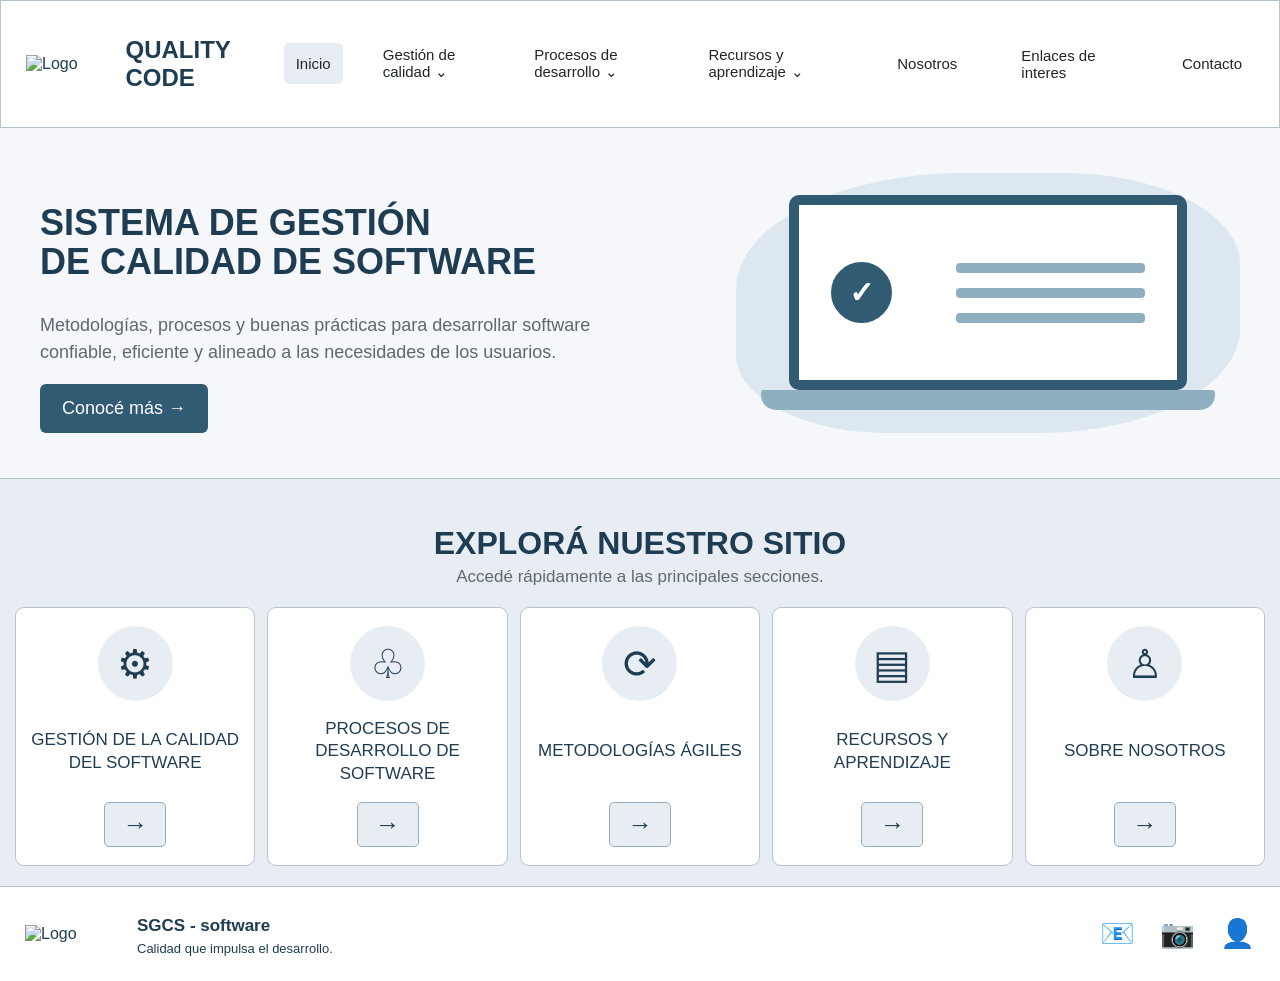
==== index.html @ 4f24be13 "subiendo" ====
<!DOCTYPE html>
<html lang="es">
<head>
    <meta charset="UTF-8">
    <meta name="viewport" content="width=device-width, initial-scale=1.0">
    <title>quality code</title>
    <link rel="stylesheet" href="estilos.css">
</head>
<body>



    <!-- MENU PRINCIPAL -->
    <header>
        <div class="logo">
            <img src="c:\Users\Usuario\Desktop\Enzo Funes(materias)\TEORIA\Sistemas de Gestion de Software\ChatGPT Image 26 ago 2026, 04_47_25 p.m..png" alt="Logo" class="imagen-personalizada">
            <h2>QUALITY CODE</h2>
        </div>

        <nav>
            <a href="index.html" class="activo">Inicio</a>

            <details>
                <summary>Gestión de calidad</summary>
                <a href="fundamentos.html">Fundamentos</a>
                <a href="tecnicas.html">Técnicas</a>
                <a href="herramientas.html">Herramientas de calidad</a>
            </details>

            <details>
                <summary>Procesos de desarrollo</summary>
                <a href="modelos.html">Modelos tradicionales</a>
                <a href="ilustraciones.html" class="activo">Ilustraciones tradicionales</a>
            </details>

            <details>
                <summary>Recursos y aprendizaje</summary>
                <a href="recursos.html">Recursos</a>
            </details>

            <a href="nosotros.html">Nosotros</a>
            <a href="enlacesdeinteres.html">Enlaces de interes</a>
            <a href="contacto.html">Contacto</a>
        </nav>
    </header>





    <!-- PRESENTACION -->
    <section class="principal">

        <div class="texto">
            <h1>SISTEMA DE GESTIÓN<br>
                DE CALIDAD DE SOFTWARE</h1>

            <p>
                Metodologías, procesos y buenas prácticas para
                desarrollar software confiable, eficiente y alineado
                a las necesidades de los usuarios.
            </p>

            <a href="#accesos" class="boton">Conocé más →</a>
        </div>

        <div class="computadora">
            <div class="pantalla">
                <div class="circulo">✓</div>
                <div class="lineas">
                    <span></span>
                    <span></span>
                    <span></span>
                </div>
            </div>
            <div class="base"></div>
        </div>

    </section>





    <!-- ACCESOS RAPIDOS O TARJETAS DE EXPLORA NUESTRO SITIO -->
    <section class="accesos" id="accesos">

        <h2>EXPLORÁ NUESTRO SITIO</h2>
        <p>Accedé rápidamente a las principales secciones.</p>

        <div class="tarjetas">

            <div class="tarjeta">
                <div class="icono">⚙</div>
                <h3>GESTIÓN DE LA CALIDAD DEL SOFTWARE</h3>
                <a href="#">→</a>
            </div>

            <div class="tarjeta">
                <div class="icono">♧</div>
                <h3>PROCESOS DE DESARROLLO DE SOFTWARE</h3>
                <a href="#">→</a>
            </div>

            <div class="tarjeta">
                <div class="icono">⟳</div>
                <h3>METODOLOGÍAS ÁGILES</h3>
                <a href="#">→</a>
            </div>

            <div class="tarjeta">
                <div class="icono">▤</div>
                <h3>RECURSOS Y APRENDIZAJE</h3>
                <a href="#">→</a>
            </div>

            <div class="tarjeta" id="nosotros">
                <div class="icono">♙</div>
                <h3>SOBRE NOSOTROS</h3>
                <a href="#">→</a>
            </div>

        </div>
    </section>





    <!-- PIE DE PAGINA -->
    <footer id="contacto">
        <div class="logo">
            <img src="c:\Users\Usuario\Desktop\Enzo Funes(materias)\TEORIA\Sistemas de Gestion de Software\ChatGPT Image 26 ago 2026, 04_47_25 p.m..png" alt="Logo" class="imagen-personalizada">
            <div>
                <h3>SGCS - software</h3>
                <p>Calidad que impulsa el desarrollo.</p>
            </div>
        </div>

        <div class="redes">
            <a href="qualitycode@gmail.com">📧</a>
            <a href="https://www.instagram.com/">📷</a>
            <a href="#nosotros">👤</a>
        </div>

    </footer>

</body>
</html>
---- estilos.css ----
/* COLORES GENERALES */
body {
    margin: 0;
    background-color: #F5F7FA;
    color: #20262B;
    font-family: Arial, sans-serif;
}





/* MENU PRINCIPAL */
header {
    background-color: white;
    border: 1px solid #B8C4CD;
    padding: 15px 25px;
    display: flex;
    align-items: center;
    justify-content: space-between;
}





/* LOGO V DE LA COMPU Y ARRIBA A LA IZQUIERDA */
.logo {
    display: flex;
    align-items: center;
    gap: 12px;
    color: #1F3D52;
}

.circulo {
    width: 45px;
    height: 45px;
    border: 3px solid #315A73;
    border-radius: 50%;
    display: flex;
    align-items: center;
    justify-content: center;
    font-size: 30px;
    font-weight: bold;
}





/* ENLACES DEL MENU */
nav {
    display: flex;
    align-items: center;
    gap: 40px;
}

nav a,
nav summary {
    color: #20262B;
    text-decoration: none;
    cursor: pointer;
    font-size: 15px;
  }

nav > a {
    padding: 12px;
}

nav .activo {
    background-color: #E8EDF3;
    border-radius: 5px;
}

details {
    position: relative;
}

summary {
    list-style: none;
}

summary::-webkit-details-marker {
    display: none;
}

summary::after {
    content: "⌄";
    margin-left: 5px;
}
details a {
    display: block;
    padding: 10px;
    background-color: white;
    border: 1px solid #B8C4CD;
}

details[open] {
    background-color: white;
}

details a:hover,
nav a:hover {
    background-color: #E8EDF3;
}






/* PRESENTACION PRINCIPAL */
.principal {
    display: flex;
    align-items: center;
    justify-content: space-between;
    gap: 30px;
    padding: 45px 40px;
    background-color: #F5F7FA;
    border-bottom: 1px solid #B8C4CD;
}

.texto {
    width: 50%;
}

.texto h1 {
    color: #1F3D52;
    font-size: 36px;
    line-height: 1.1;
}

.texto p {
    color: #5F6870;
    font-size: 18px;
    line-height: 1.5;
}

.boton {
    display: inline-block;
    background-color: #315A73;
    color: white;
    padding: 14px 22px;
    border-radius: 6px;
    text-decoration: none;
    font-size: 18px;
}

.boton:hover {
    background-color: #1F3D52;
}





/* DIBUJO DE LA COMPUTADORA PARA TODAS LAS PAGINAS*/
.computadora {
    width: 42%;
    height: 260px;
    background-color: #DCE7F0;
    border-radius: 45% 35% 40% 30%;
    display: flex;
    flex-direction: column;
    align-items: center;
    justify-content: center;
}

.pantalla {
    width: 75%;
    height: 175px;
    background-color: white;
    border: 10px solid #315A73;
    border-radius: 10px;
    display: flex;
    align-items: center;
    justify-content: space-around;
}

.pantalla .circulo {
    background-color: #315A73;
    color: white;
    width: 55px;
    height: 55px;
}

.lineas {
    width: 50%;
}

.lineas span {
    display: block;
    height: 10px;
    background-color: #8FAFC1;
    margin: 15px 0;
    border-radius: 4px;
}

.base {
    width: 90%;
    height: 20px;
    background-color: #8FAFC1;
    border-radius: 3px 3px 15px 15px;
}





/* ACCESOS RAPIDOS */
.accesos {
    background-color: #E8EDF3;
    padding: 20px 15px;
    text-align: center;
}

.accesos h2 {
    color: #1F3D52;
    font-size: 32px;
    margin-bottom: 5px;
}

.accesos > p {
    color: #5F6870;
    font-size: 17px;
    margin-top: 0;
    margin-bottom: 20px;
}





/* TARJETAS */
.tarjetas {
    display: grid;
    grid-template-columns: repeat(5, 1fr);
    gap: 12px;
}

.tarjeta {
    background-color: white;
    border: 1px solid #B8C4CD;
    border-radius: 9px;
    padding: 18px 10px;
    min-height: 220px;
    display: flex;
    flex-direction: column;
    align-items: center;
    justify-content: space-between;
}

.icono {
    width: 75px;
    height: 75px;
    background-color: #E8EDF3;
    color: #1F3D52;
    border-radius: 50%;
    display: flex;
    align-items: center;
    justify-content: center;
    font-size: 40px;
}

.tarjeta h3 {
    color: #1F3D52;
    font-size: 17px;
    font-weight: normal;
    line-height: 1.3;
}

.tarjeta a {
    width: 60px;
    padding: 7px 0;
    background-color: #E8EDF3;
    border: 1px solid #8FAFC1;
    border-radius: 5px;
    color: #1F3D52;
    font-size: 25px;
    text-decoration: none;
}

.tarjeta a:hover {
    background-color: #D3E1EB;
}





/* PIE DE PAGINA */
footer {
    background-color: white;
    border-top: 1px solid #B8C4CD;
    padding: 12px 25px;
    display: flex;
    align-items: center;
    justify-content: space-between;
}

footer h3 {
    margin-bottom: 5px;
    font-size: 17px;
}

footer p {
    margin-top: 0;
    font-size: 13px;
}

.redes {
    display: flex;
    gap: 25px;
}

.redes a {
    color: #1F3D52;
    font-size: 28px;
    text-decoration: none;
}

















/* PAGINA DE FUNDAMENTOS */

.fundamentos-principal {
    display: flex;
    align-items: center;
    justify-content: space-between;
    gap: 30px;
    padding: 15px 40px 25px;
    background-color: #F5F7FA;
}

.fundamentos-texto {
    width: 55%;
}

.ruta {
    color: #5F6870;
    font-size: 14px;
}

.ruta a {
    color: #1F3D52;
    text-decoration: none;
}

.fundamentos-texto h1 {
    color: #1F3D52;
    font-size: 38px;
    line-height: 1.1;
    margin-bottom: 10px;
}

.fundamentos-texto > p:last-child {
    font-size: 17px;
    line-height: 1.5;
    color: #20262B;
}





/* SECCIONES */

.seccion-fundamentos {
    padding: 10px 35px;
}

.titulo-seccion {
    color: #1F3D52;
    font-size: 23px;
    border-bottom: 1px solid #B8C4CD;
    padding-bottom: 7px;
    margin-bottom: 12px;
}





/* CONCEPTOS CLAVE */

.conceptos {
    display: grid;
    grid-template-columns: repeat(4, 1fr) 2fr;
    gap: 10px;
}

.concepto {
    background-color: white;
    border: 1px solid #B8C4CD;
    border-radius: 8px;
    padding: 10px;
    text-align: center;
}

.icono-fundamento {
    width: 65px;
    height: 65px;
    background-color: #E8EDF3;
    color: #315A73;
    border-radius: 50%;
    margin: 0 auto 8px;
    display: flex;
    align-items: center;
    justify-content: center;
    font-size: 38px;
}

.concepto h3,
.importancia h3 {
    color: #1F3D52;
    font-size: 16px;
    margin: 5px 0;
}

.concepto p,
.importancia p {
    color: #20262B;
    font-size: 14px;
    line-height: 1.4;
    margin-bottom: 5px;
}

.importancia {
    background-color: #E8EDF3;
    border: 1px solid #B8C4CD;
    border-radius: 8px;
    padding: 15px;
    display: flex;
    align-items: center;
    gap: 15px;
}

.bombilla {
    color: #315A73;
    font-size: 55px;
}





/* NORMAS PRINCIPALES */

.normas {
    display: grid;
    grid-template-columns: 1fr 1fr;
    gap: 12px;
}

.norma {
    background-color: white;
    border: 1px solid #B8C4CD;
    border-radius: 8px;
    padding: 15px;
    display: flex;
    align-items: flex-start;
    gap: 15px;
}

.icono-documento {
    min-width: 70px;
    height: 70px;
    background-color: #E8EDF3;
    border-radius: 50%;
    color: #315A73;
    display: flex;
    align-items: center;
    justify-content: center;
    font-size: 45px;
}

.contenido-norma {
    flex: 1;
}

.contenido-norma h3 {
    display: inline-block;
    color: #1F3D52;
    font-size: 22px;
    margin: 0 10px 5px 0;
}

.etiqueta {
    background-color: #E8EDF3;
    color: #1F3D52;
    padding: 5px 8px;
    border-radius: 5px;
    font-size: 11px;
}

.contenido-norma p {
    color: #5F6870;
    font-size: 14px;
    line-height: 1.4;
}

.contenido-norma h4 {
    color: #1F3D52;
    font-size: 13px;
    margin-bottom: 8px;
}

.caracteristicas {
    display: grid;
    grid-template-columns: repeat(3, 1fr);
    gap: 7px;
}

.caracteristicas span {
    background-color: #E8EDF3;
    border: 1px solid #B8C4CD;
    border-radius: 5px;
    padding: 8px 4px;
    text-align: center;
    font-size: 12px;
}





/* BENEFICIOS */

.beneficios {
    display: grid;
    grid-template-columns: repeat(4, 1fr);
    gap: 15px;
    padding: 5px 0 15px;
}

.beneficio {
    display: flex;
    align-items: center;
    gap: 12px;
    border-right: 1px solid #B8C4CD;
    padding-right: 10px;
}

.icono-beneficio {
    min-width: 60px;
    height: 60px;
    background-color: #E8EDF3;
    color: #315A73;
    border-radius: 50%;
    display: flex;
    align-items: center;
    justify-content: center;
    font-size: 35px;
}

.beneficio h3 {
    color: #1F3D52;
    font-size: 14px;
    margin: 0 0 5px;
}

.beneficio p {
    color: #5F6870;
    font-size: 13px;
    line-height: 1.4;
    margin: 0;
}















/* PAGINA DE TECNICAS */

.tecnicas-principal {
    display: flex;
    align-items: center;
    justify-content: space-between;
    gap: 25px;
    padding: 15px 40px 25px;
    background-color: #F5F7FA;
    border-bottom: 1px solid #B8C4CD;
}

.tecnicas-texto {
    width: 52%;
}

.tecnicas-texto h1 {
    color: #1F3D52;
    font-size: 36px;
    line-height: 1.1;
    margin-bottom: 10px;
}

.tecnicas-texto > p:last-child {
    color: #5F6870;
    font-size: 18px;
    line-height: 1.4;
}

.tecnicas-principal .computadora {
    width: 42%;
}





/* SECCIONES DE TECNICAS */

.seccion-tecnicas {
    padding: 10px 35px;
    background-color: #F5F7FA;
}

.seccion-tecnicas .titulo-seccion {
    color: #1F3D52;
    font-size: 26px;
    border-bottom: 1px solid #B8C4CD;
    padding-bottom: 8px;
    margin-bottom: 12px;
}





/* TARJETAS DE PRUEBAS */

.tarjetas-tecnicas {
    display: grid;
    grid-template-columns: repeat(4, 1fr);
    gap: 15px;
}

.tarjeta-tecnica {
    position: relative;
    background-color: #FFFFFF;
    border: 1px solid #B8C4CD;
    border-radius: 9px;
    padding: 15px;
    min-height: 185px;
    text-align: center;
    display: flex;
    flex-direction: column;
    align-items: center;
    justify-content: center;
}

.icono-tecnica {
    width: 75px;
    height: 75px;
    border-radius: 50%;
    background-color: #E8EDF3;
    color: #315A73;
    display: flex;
    align-items: center;
    justify-content: center;
    font-size: 42px;
    font-weight: bold;
    margin-bottom: 8px;
}

.tarjeta-tecnica h3 {
    color: #1F3D52;
    font-size: 19px;
    margin: 5px 0 8px;
}

.tarjeta-tecnica p {
    color: #5F6870;
    font-size: 16px;
    line-height: 1.4;
    margin: 0;
}






















/* PAGINA DE HERRAMIENTAS */

.herramientas-principal {
    display: flex;
    align-items: center;
    justify-content: space-between;
    gap: 25px;
    padding: 15px 40px 25px;
    background-color: #F5F7FA;
    border-bottom: 1px solid #B8C4CD;
}

.herramientas-texto {
    width: 52%;
}

.herramientas-texto h1 {
    color: #1F3D52;
    font-size: 36px;
    line-height: 1.1;
    margin-bottom: 10px;
}

.herramientas-texto > p:last-child {
    color: #5F6870;
    font-size: 18px;
    line-height: 1.4;
}





/* COMPUTADORA */

.herramientas-principal .computadora {
    width: 42%;
}





/* SECCIONES */

.seccion-herramientas {
    padding: 10px 35px;
    background-color: #F5F7FA;
}

.seccion-herramientas .titulo-seccion {
    color: #1F3D52;
    font-size: 25px;
    border-bottom: 1px solid #8FAFC1;
    padding-bottom: 8px;
    margin-bottom: 12px;
}





/* TARJETAS PRINCIPALES */

.tarjetas-herramientas {
    display: grid;
    grid-template-columns: repeat(4, 1fr);
    gap: 15px;
}

.tarjeta-herramienta {
    background-color: white;
    border: 1px solid #B8C4CD;
    border-radius: 9px;
    padding: 10px 14px;
    min-height: 280px;
    text-align: center;
    display: flex;
    flex-direction: column;
    align-items: center;
}

.icono-herramienta {
    width: 80px;
    height: 80px;
    background-color: #E8EDF3;
    border: 1px solid #B8C4CD;
    border-radius: 50%;
    color: #315A73;
    display: flex;
    align-items: center;
    justify-content: center;
    font-size: 38px;
    margin-bottom: 8px;
}

.tarjeta-herramienta h3 {
    color: #1F3D52;
    font-size: 18px;
    margin: 5px 0;
}

.tarjeta-herramienta p {
    color: #5F6870;
    font-size: 16px;
    line-height: 1.4;
    margin: 5px 0 10px;
}

.ejemplo {
    background-color: #E8EDF3;
    border: 1px solid #B8C4CD;
    border-radius: 8px;
    padding: 10px;
    color: #5F6870;
    font-size: 14px;
    margin-top: auto;
    width: 90%;
}





/* OTRAS HERRAMIENTAS */

.otras-herramientas {
    display: grid;
    grid-template-columns: repeat(4, 1fr);
    gap: 15px;
}

.otra-herramienta {
    background-color: white;
    border: 1px solid #B8C4CD;
    border-radius: 9px;
    padding: 12px;
    display: flex;
    align-items: center;
    gap: 12px;
}

.icono-otra {
    min-width: 70px;
    height: 70px;
    background-color: #E8EDF3;
    border: 1px solid #B8C4CD;
    border-radius: 12px;
    color: #315A73;
    display: flex;
    align-items: center;
    justify-content: center;
    font-size: 38px;
}

.otra-herramienta h3 {
    color: #1F3D52;
    font-size: 15px;
    margin: 0 0 5px;
}

.otra-herramienta p {
    color: #5F6870;
    font-size: 13px;
    line-height: 1.4;
    margin: 0;
}



.imagen-personalizada {
  width: 100px; 
  height: auto;
}





















/* PAGINA DE MODELOS TRADICIONALES */

.modelos-principal {
    display: flex;
    align-items: center;
    justify-content: space-between;
    gap: 25px;
    padding: 10px 40px 20px;
    border-bottom: 1px solid #B8C4CD;
}

.modelos-texto {
    width: 55%;
}

.ruta {
    color: #5F6870;
    font-size: 14px;
}

.ruta a {
    color: #1F3D52;
    text-decoration: none;
}

.modelos-texto h1 {
    color: #1F3D52;
    font-size: 38px;
    margin: 10px 0;
}

.modelos-texto > p:last-child {
    color: #5F6870;
    font-size: 18px;
    line-height: 1.5;
}

.modelos-principal .computadora {
    width: 40%;
}






/* TARJETAS DE LOS MODELOS */

.seccion-modelos {
    padding: 10px 35px 20px;
}

.seccion-modelos .titulo-seccion {
    color: #1F3D52;
    font-size: 25px;
    border-bottom: 1px solid #8FAFC1;
    padding-bottom: 8px;
}

.tarjetas-modelos {
    display: grid;
    grid-template-columns: repeat(3, 1fr);
    gap: 12px;
}

.tarjeta-modelo {
    background-color: white;
    border: 1px solid #B8C4CD;
    border-radius: 9px;
    padding: 15px;
}

.encabezado-modelo {
    display: flex;
    align-items: center;
    gap: 12px;
    min-height: 115px;
}

.icono-modelo {
    min-width: 75px;
    height: 75px;
    background-color: #E8EDF3;
    border: 1px solid #B8C4CD;
    border-radius: 50%;
    color: #315A73;
    display: flex;
    align-items: center;
    justify-content: center;
    font-size: 40px;
}

.encabezado-modelo h3 {
    color: #1F3D52;
    font-size: 19px;
    margin: 5px 0;
}

.encabezado-modelo p {
    color: #5F6870;
    font-size: 14px;
    line-height: 1.4;
    margin: 5px 0;
}






/* DIAGRAMA DEL MODELO EN CASCADA */

.diagrama-cascada {
    padding: 10px;
    min-height: 210px;
    display: flex;
    flex-direction: column;
    align-items: center;
    justify-content: center;
    gap: 5px;
}

.diagrama-cascada div,
.diagrama-v div {
    background-color: #E8F3FA;
    border: 1px solid #6598BE;
    border-radius: 6px;
    padding: 9px;
    color: #1F3D52;
    text-align: center;
    font-size: 13px;
    width: 65%;
}

.diagrama-cascada div:nth-child(2) {
    margin-left: 20px;
}

.diagrama-cascada div:nth-child(3) {
    margin-left: 40px;
}

.diagrama-cascada div:nth-child(4) {
    margin-left: 60px;
}

.diagrama-cascada div:nth-child(5) {
    margin-left: 80px;
}






/* DIAGRAMA DEL MODELO EN V */

.diagrama-v {
    min-height: 210px;
    padding: 10px;
    display: flex;
    flex-direction: column;
    align-items: center;
    justify-content: center;
    gap: 5px;
}

.diagrama-v div {
    width: 75%;
}

.diagrama-v .implementacion {
    background-color: #D3E7F5;
    font-weight: bold;
}






/* DIAGRAMA ITERATIVO E INCREMENTAL */

.incrementos {
    display: grid;
    grid-template-columns: repeat(3, 1fr);
    gap: 5px;
    min-height: 210px;
    align-items: center;
}

.incrementos div {
    border: 1px solid #6598BE;
    border-radius: 6px;
    padding: 5px;
    text-align: center;
}

.incrementos h4 {
    color: #1F3D52;
    font-size: 12px;
    margin: 5px 0 10px;
}

.incrementos span {
    display: block;
    background-color: #E8F3FA;
    border: 1px solid #B8C4CD;
    border-radius: 4px;
    padding: 6px 2px;
    margin-bottom: 5px;
    color: #1F3D52;
    font-size: 10px;
}






/* CARACTERISTICAS */

.tarjeta-modelo > h3 {
    color: #1F3D52;
    font-size: 17px;
    margin-bottom: 8px;
}

.tarjeta-modelo ul {
    background-color: #E8F3FA;
    border: 1px solid #B8C4CD;
    border-radius: 7px;
    padding: 12px 12px 12px 30px;
    margin: 0;
}

.tarjeta-modelo li {
    color: #5F6870;
    font-size: 13px;
    line-height: 1.5;
    margin-bottom: 4px;
}


























/* PAGINA DE ILUSTRACIONES */

.ilustraciones-principal {
    display: flex;
    align-items: center;
    justify-content: space-between;
    gap: 25px;
    padding: 10px 40px;
    border-bottom: 1px solid #B8C4CD;
}

.ilustraciones-texto {
    width: 55%;
}

.ilustraciones-texto h1 {
    color: #1F3D52;
    font-size: 38px;
    line-height: 1.1;
    margin: 12px 0 5px;
}

.ilustraciones-texto > p:last-child {
    color: #5F6870;
    font-size: 18px;
    line-height: 1.5;
}

.ilustraciones-principal .computadora {
    width: 40%;
}






/* TARJETAS */

.seccion-ilustraciones {
    padding: 10px 35px;
}

.tarjetas-ilustraciones {
    display: grid;
    grid-template-columns: repeat(3, 1fr);
    gap: 10px;
}

.tarjeta-ilustracion {
    background-color: white;
    border: 1px solid #B8C4CD;
    border-radius: 9px;
    padding: 12px;
}

.tarjeta-ilustracion h2 {
    color: #1F3D52;
    font-size: 21px;
    border-bottom: 1px solid #B8C4CD;
    padding-bottom: 8px;
    margin: 0 0 10px;
}

.tarjeta-ilustracion h2 span {
    display: inline-flex;
    width: 38px;
    height: 38px;
    background-color: #1F3D52;
    color: white;
    border-radius: 50%;
    align-items: center;
    justify-content: center;
    margin-right: 8px;
}

.tarjeta-ilustracion > p {
    color: #5F6870;
    font-size: 15px;
    line-height: 1.4;
    min-height: 60px;
    margin: 5px 0 10px;
}






/* MODELO EN CASCADA */

.flujo-cascada {
    min-height: 290px;
    display: flex;
    flex-direction: column;
    justify-content: center;
    gap: 8px;
    padding: 5px;
}

.flujo-cascada div {
    width: 75%;
    padding: 12px 5px;
    background-color: #E8F3FA;
    border: 1px solid #6598BE;
    border-radius: 6px;
    color: #1F3D52;
    font-size: 14px;
    font-weight: bold;
    text-align: center;
}

.flujo-cascada div:nth-child(2) {
    margin-left: 12%;
}

.flujo-cascada div:nth-child(3) {
    margin-left: 25%;
}

.flujo-cascada div:nth-child(4) {
    margin-left: 38%;
}

.flujo-cascada div:nth-child(5) {
    margin-left: 51%;
}






/* MODELO EN V */

.flujo-v {
    min-height: 290px;
    display: grid;
    grid-template-columns: 1fr 1fr;
    align-items: center;
    gap: 12px;
    padding: 5px;
}

.lado-v {
    display: flex;
    flex-direction: column;
    gap: 12px;
}

.lado-v span {
    display: flex;
    align-items: center;
    justify-content: center;
    min-height: 45px;
    padding: 4px;
    background-color: #E8F3FA;
    border: 1px solid #6598BE;
    border-radius: 6px;
    color: #1F3D52;
    font-size: 12px;
    text-align: center;
    font-weight: bold;
}

.lado-v:last-child {
    margin-top: 0;
}






/* MODELO ITERATIVO */

.flujo-incremental {
    display: grid;
    grid-template-columns: repeat(3, 1fr);
    gap: 6px;
    min-height: 290px;
    align-items: center;
}

.iteracion {
    text-align: center;
    border: 1px solid #B8C4CD;
    border-radius: 6px;
    padding: 5px 3px;
}

.iteracion b {
    display: block;
    color: #315A73;
    font-size: 38px;
}

.iteracion h4 {
    color: #1F3D52;
    font-size: 12px;
    margin: 3px 0 8px;
}

.iteracion div {
    background-color: #E8F3FA;
    border: 1px solid #B8C4CD;
    border-radius: 4px;
    padding: 6px 1px;
    margin-bottom: 5px;
    color: #1F3D52;
    font-size: 10px;
}

.iteracion strong {
    display: block;
    background-color: #D3E7F5;
    border: 1px solid #6598BE;
    border-radius: 5px;
    padding: 8px 1px;
    margin-top: 12px;
    color: #1F3D52;
    font-size: 11px;
}






/* CUANDO SE UTILIZA */

.tarjeta-ilustracion h3 {
    color: #1F3D52;
    font-size: 17px;
    margin: 10px 0;
}

.tarjeta-ilustracion ul {
    background-color: #E8F3FA;
    border: 1px solid #B8C4CD;
    border-radius: 7px;
    padding: 12px 10px 12px 30px;
    margin: 0;
}

.tarjeta-ilustracion li {
    color: #5F6870;
    font-size: 13px;
    line-height: 1.5;
    margin-bottom: 5px;
}



























/* PAGINA DE CONTACTO */

.contacto-principal {
    display: flex;
    align-items: center;
    justify-content: space-between;
    gap: 25px;
    padding: 10px 40px;
}

.contacto-texto {
    width: 58%;
}

.contacto-texto h1 {
    color: #1F3D52;
    font-size: 38px;
    margin: 20px 0 5px;
}

.contacto-texto > p:last-child {
    color: #5F6870;
    font-size: 18px;
    line-height: 1.4;
}

.contacto-principal .computadora {
    width: 38%;
}






/* CONTENIDO PRINCIPAL */

.contenido-contacto {
    display: grid;
    grid-template-columns: 2fr 1.1fr;
    gap: 12px;
    padding: 10px 35px 25px;
}

.formulario,
.medios-contacto,
.temas-contacto {
    background-color: white;
    border: 1px solid #B8C4CD;
    border-radius: 9px;
    padding: 15px;
}

.formulario h2,
.medios-contacto h2,
.temas-contacto h2 {
    color: #1F3D52;
    font-size: 23px;
    border-bottom: 1px solid #B8C4CD;
    padding-bottom: 8px;
    margin: 0 0 15px;
}






/* CAMPOS DEL FORMULARIO */

.campos {
    display: grid;
    grid-template-columns: 1fr 1fr;
    gap: 20px;
}

.campo {
    display: flex;
    flex-direction: column;
    margin-bottom: 18px;
}

.campo label {
    color: #1F3D52;
    font-size: 16px;
    font-weight: bold;
    margin-bottom: 8px;
}

.campo label span {
    color: #C0392B;
}

.campo input,
.campo select,
.campo textarea {
    width: 100%;
    box-sizing: border-box;
    padding: 14px;
    border: 1px solid #8FAFC1;
    border-radius: 7px;
    background-color: #F5F7FA;
    color: #20262B;
    font-family: Arial, sans-serif;
    font-size: 15px;
}

.campo input,
.campo select {
    height: 50px;
}

.campo textarea {
    height: 155px;
    resize: vertical;
}

.campo input:focus,
.campo select:focus,
.campo textarea:focus {
    outline: 2px solid #8FAFC1;
}






/* BOTON ENVIAR */

.enviar {
    display: flex;
    align-items: center;
    justify-content: space-between;
    gap: 15px;
}

.enviar p {
    color: #5F6870;
    font-size: 13px;
}

.enviar button {
    background-color: #315A73;
    color: white;
    border: none;
    border-radius: 7px;
    padding: 17px 35px;
    font-size: 18px;
    cursor: pointer;
}

.enviar button:hover {
    background-color: #1F3D52;
}






/* MEDIOS DE CONTACTO */

.informacion-contacto {
    display: flex;
    flex-direction: column;
    gap: 10px;
}

.medios-contacto h2,
.temas-contacto h2 {
    font-size: 21px;
}

.medio {
    display: flex;
    align-items: center;
    gap: 15px;
    background-color: #E8F3FA;
    border-radius: 7px;
    padding: 10px;
    margin-bottom: 8px;
}

.icono-contacto {
    min-width: 65px;
    height: 65px;
    background-color: #DCECF8;
    border: 1px solid #B8D6EA;
    border-radius: 50%;
    color: #1F3D52;
    display: flex;
    align-items: center;
    justify-content: center;
    font-size: 35px;
}

.medio h3 {
    color: #1F3D52;
    font-size: 16px;
    margin: 0 0 5px;
}

.medio p {
    color: #5F6870;
    font-size: 14px;
    margin: 3px 0;
}

.medio a {
    color: #315A73;
    font-size: 14px;
    text-decoration: none;
    overflow-wrap: anywhere;
}






/* TEMAS DE CONSULTA */

.temas-contacto ul {
    list-style: none;
    padding: 10px;
    margin: 0;
    background-color: #F5F7FA;
    border: 1px solid #B8C4CD;
    border-radius: 7px;
}

.temas-contacto li {
    color: #5F6870;
    font-size: 14px;
    line-height: 1.5;
    margin-bottom: 8px;
}

.temas-contacto li:last-child {
    margin-bottom: 0;
}

.temas-contacto li:first-letter {
    color: #315A73;
}

















/* PAGINA SOBRE NOSOTROS */

.nosotros-principal {
    display: flex;
    align-items: center;
    justify-content: space-between;
    gap: 25px;
    padding: 10px 40px;
    border-bottom: 1px solid #B8C4CD;
}

.nosotros-texto {
    width: 55%;
}

.nosotros-texto h1 {
    color: #1F3D52;
    font-size: 38px;
    margin: 20px 0 5px;
}

.nosotros-texto > p:last-child {
    color: #5F6870;
    font-size: 18px;
    line-height: 1.5;
}

.nosotros-principal .computadora {
    width: 40%;
}






/* MISION, VISION Y QUE HACEMOS */

.bloque-nosotros {
    padding: 10px 35px 25px;
}

.tarjetas-nosotros {
    display: grid;
    grid-template-columns: repeat(3, 1fr);
    gap: 12px;
    margin-bottom: 12px;
}

.tarjeta-nosotros {
    display: flex;
    align-items: flex-start;
    gap: 12px;
    background-color: white;
    border: 1px solid #B8C4CD;
    border-radius: 9px;
    padding: 15px;
}

.icono-nosotros {
    min-width: 65px;
    height: 65px;
    background-color: #E8EDF3;
    border: 1px solid #B8C4CD;
    border-radius: 50%;
    color: #315A73;
    display: flex;
    align-items: center;
    justify-content: center;
    font-size: 35px;
}

.tarjeta-nosotros h2 {
    color: #1F3D52;
    font-size: 20px;
    margin: 5px 0 8px;
}

.tarjeta-nosotros p {
    color: #5F6870;
    font-size: 15px;
    line-height: 1.4;
    margin: 0;
}






/* EQUIPO Y VALORES */

.equipo-valores {
    display: grid;
    grid-template-columns: 1.2fr 1fr;
    gap: 12px;
}

.equipo,
.valores {
    background-color: white;
    border: 1px solid #B8C4CD;
    border-radius: 9px;
    padding: 15px;
}

.titulo-nosotros {
    color: #1F3D52;
    font-size: 23px;
    border-bottom: 1px solid #8FAFC1;
    padding-bottom: 8px;
    margin: 0 0 12px;
}






/* INTEGRANTES */

.integrantes {
    display: grid;
    grid-template-columns: repeat(3, 1fr);
    gap: 10px;
}

.integrante {
    text-align: center;
    padding: 5px;
    border-right: 1px solid #E8EDF3;
}

.integrante:last-child {
    border-right: none;
}

.avatar {
    width: 95px;
    height: 95px;
    margin: 0 auto 10px;
    background-color: #DCECF8;
    border: 1px solid #B8C4CD;
    border-radius: 50%;
    color: #1F3D52;
    display: flex;
    align-items: center;
    justify-content: center;
    font-size: 65px;
}

.integrante h3 {
    color: #1F3D52;
    font-size: 16px;
    margin: 5px 0;
}

.integrante h4 {
    color: #5F6870;
    font-size: 13px;
    font-weight: normal;
    margin: 0 0 8px;
}

.integrante p {
    color: #5F6870;
    font-size: 14px;
    line-height: 1.4;
    text-align: left;
    margin: 0;
}






/* VALORES */

.lista-valores {
    display: grid;
    grid-template-columns: 1fr 1fr;
    gap: 10px;
}

.valor {
    display: flex;
    align-items: center;
    gap: 10px;
    background-color: #E8F3FA;
    border-radius: 8px;
    padding: 12px 8px;
}

.valor .icono-nosotros {
    min-width: 60px;
    height: 60px;
    background-color: #F5F7FA;
}

.valor h3 {
    color: #1F3D52;
    font-size: 15px;
    margin: 0 0 5px;
}

.valor p {
    color: #5F6870;
    font-size: 13px;
    line-height: 1.4;
    margin: 0;
}





























/* PAGINA DE ENLACES DE INTERES */

.recursos-principal {
    display: flex;
    align-items: center;
    justify-content: space-between;
    gap: 25px;
    padding: 10px 40px;
    background-color: #F5F7FA;
    border-bottom: 1px solid #B8C4CD;
}

.recursos-texto {
    width: 55%;
}

.ruta {
    color: #5F6870;
    font-size: 14px;
}

.ruta a {
    color: #1F3D52;
    text-decoration: none;
}

.recursos-texto h1 {
    color: #1F3D52;
    font-size: 38px;
    margin-bottom: 5px;
}

.recursos-texto > p:last-child {
    color: #5F6870;
    font-size: 18px;
    line-height: 1.4;
}

.recursos-principal .computadora {
    width: 40%;
}


/* CATEGORIAS */

.seccion-recursos {
    padding: 15px 35px 20px;
    background-color: #F5F7FA;
}

.categorias {
    display: grid;
    grid-template-columns: repeat(6, 1fr);
    gap: 10px;
    margin-bottom: 15px;
}

.categoria {
    padding: 12px 5px;
    border: 1px solid #B8C4CD;
    border-radius: 7px;
    text-align: center;
    text-decoration: none;
    color: #1F3D52;
    font-size: 15px;
}

.categoria:hover,
.activo-recurso {
    background-color: #D3E8F8;
}






/* TARJETAS DE RECURSOS */

.tarjetas-recursos {
    display: grid;
    grid-template-columns: repeat(3, 1fr);
    gap: 10px;
}

.tarjeta-recurso {
    background-color: white;
    border: 1px solid #B8C4CD;
    border-radius: 9px;
    padding: 15px;
    min-height: 130px;
    display: flex;
    align-items: flex-start;
    gap: 12px;
}

.icono-recurso {
    min-width: 65px;
    height: 65px;
    background-color: #E8EDF3;
    border: 1px solid #B8C4CD;
    border-radius: 50%;
    color: #315A73;
    display: flex;
    align-items: center;
    justify-content: center;
    font-size: 38px;
}

.contenido-recurso {
    flex: 1;
}

.contenido-recurso h3 {
    color: #1F3D52;
    font-size: 18px;
    margin: 3px 0 5px;
}

.contenido-recurso p {
    color: #5F6870;
    font-size: 15px;
    line-height: 1.4;
    margin: 0 0 10px;
}

.contenido-recurso span {
    display: inline-block;
    background-color: #DCECF8;
    color: #1F3D52;
    padding: 7px 12px;
    border-radius: 7px;
    font-size: 13px;
}

.tarjeta-recurso > a {
    color: #1F3D52;
    font-size: 28px;
    font-weight: bold;
    text-decoration: none;
    align-self: center;
}

.tarjeta-recurso > a:hover {
    color: #528AB7;
}





























/* ADAPTACION A PANTALLAS PEQUENAS */
@media (max-width: 900px) {
    header {
        flex-direction: column;
        gap: 15px;
    }

    nav {
        flex-wrap: wrap;
        justify-content: center;
    }

    .principal {
        flex-direction: column;
    }

    .texto,
    .computadora {
        width: 100%;
    }

    .tarjetas {
        grid-template-columns: repeat(2, 1fr);
    }
}
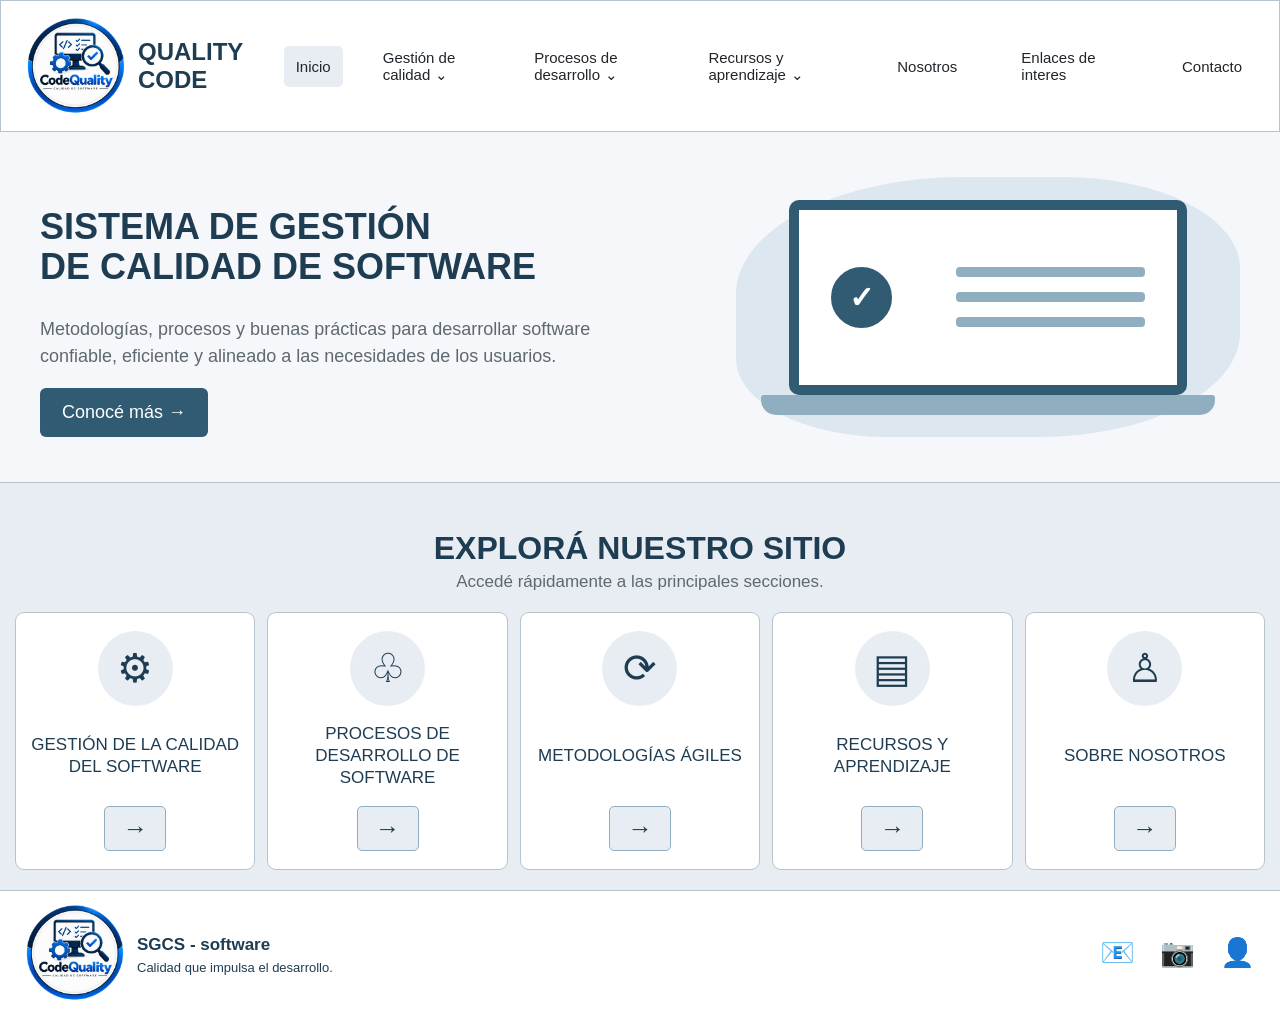
==== commit 266a5017: "Update index.html" ====
--- a/index.html
+++ b/index.html
@@ -13,7 +13,7 @@
     <!-- MENU PRINCIPAL -->
     <header>
         <div class="logo">
-            <img src="c:\Users\Usuario\Desktop\Enzo Funes(materias)\TEORIA\Sistemas de Gestion de Software\ChatGPT Image 26 ago 2026, 04_47_25 p.m..png" alt="Logo" class="imagen-personalizada">
+            <img src="ChatGPT%20Image%2026%20ago%202026,%2004_47_25%20p.m..png" alt="Logo" class="imagen-personalizada">
             <h2>QUALITY CODE</h2>
         </div>
 
@@ -130,7 +130,7 @@
     <!-- PIE DE PAGINA -->
     <footer id="contacto">
         <div class="logo">
-            <img src="c:\Users\Usuario\Desktop\Enzo Funes(materias)\TEORIA\Sistemas de Gestion de Software\ChatGPT Image 26 ago 2026, 04_47_25 p.m..png" alt="Logo" class="imagen-personalizada">
+            <img src="ChatGPT%20Image%2026%20ago%202026,%2004_47_25%20p.m..png" alt="Logo" class="imagen-personalizada">
             <div>
                 <h3>SGCS - software</h3>
                 <p>Calidad que impulsa el desarrollo.</p>
@@ -146,4 +146,4 @@
     </footer>
 
 </body>
-</html>+</html>
